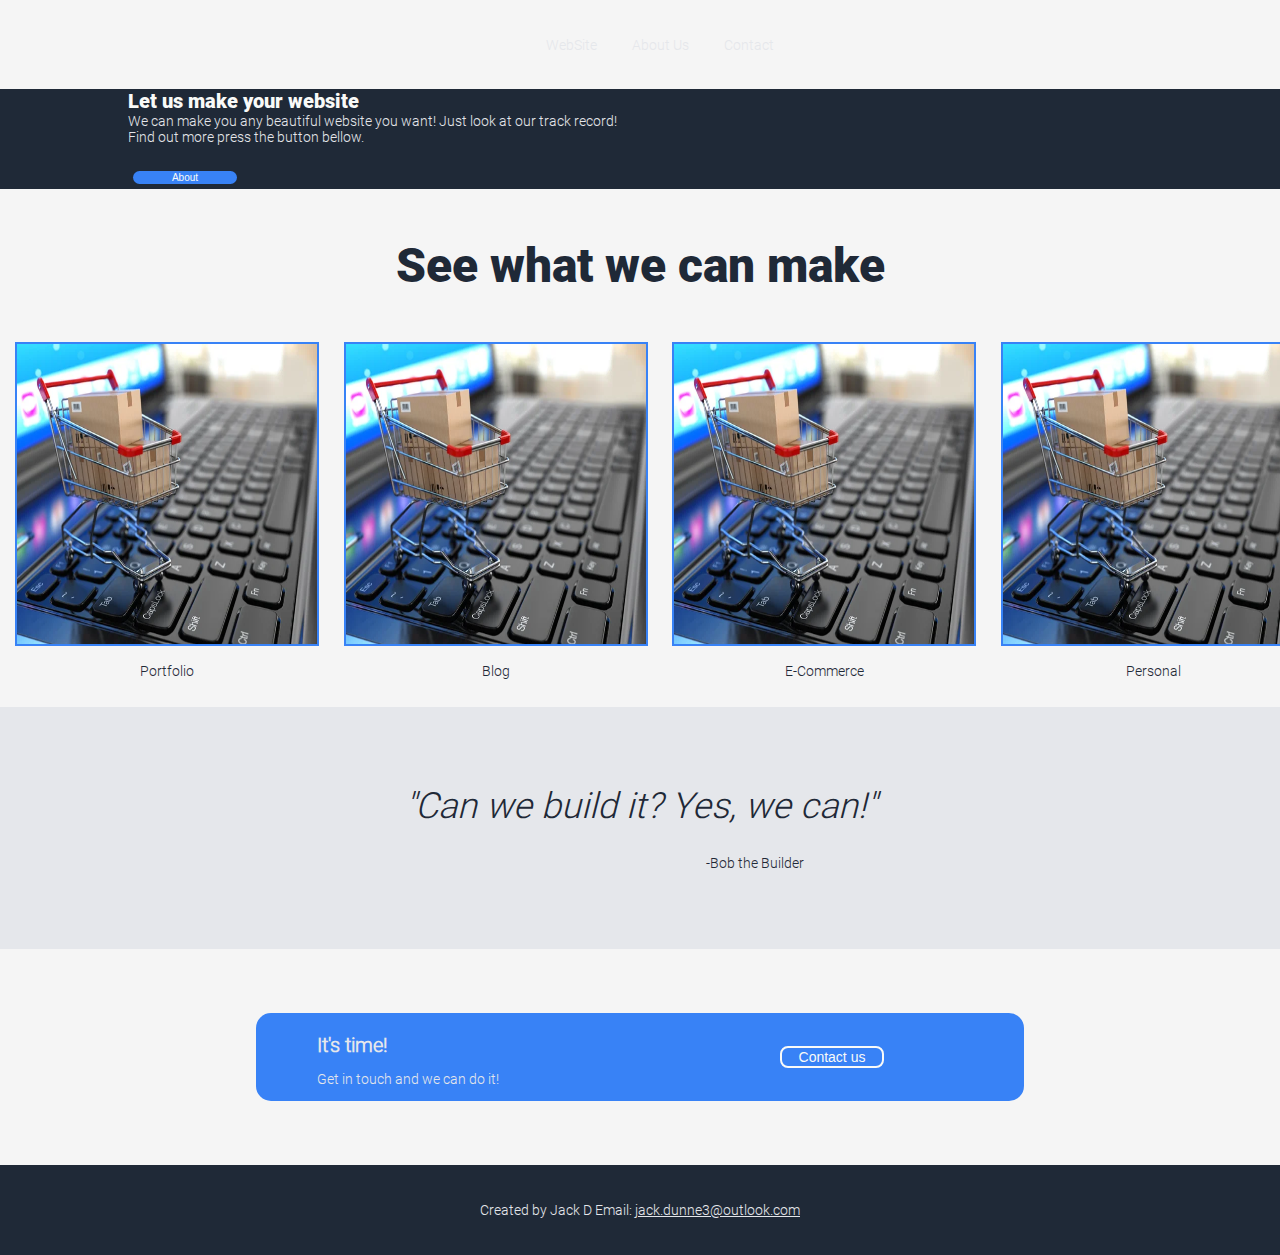
==== index.html @ a71b837d "touched up the home page" ====
<!DOCTYPE html>
<html lang="en">
    <head>
        <meta charset="UTF-8">
        <link rel="icon" type="image/x-icon" href="./images/kreative.ico">
        <meta name="keywords" content="">
        <meta name="description" content="Assigment 2">
        <meta name="author" content="Jack,Sfwn">
        <link rel="icon" type="image/x-icon" href="./images/mars.ico">
        <!-- <link rel="stylesheet" href="./css/main.css"> -->
        <link rel="stylesheet" href="./css/nabvbar.css">
        <link rel ="stylesheet" href="./css/footer.css">
        <link rel="stylesheet" href="./style/styles.css">
        <title>Assigment 2</title>
    </head>
    <body>
       <header class="header-container">
        <nav class="nav">
            <ul class="navbar">
                <li class="nav-items">
                    <a href="../index.html" class="nav-links">
                        WebSite
                    </a>
                </li>
                <li class="nav-items"> 
                    <a href="../pages/about-us.html" class="nav-links">
                        About Us
                    </a>
                </li>
                <li class="nav-items">
                    <a href="../pages/contacts.html" class="nav-links">
                        Contact
                    </a>
                </li>
            </ul>
        </nav>
       </header>
       <main>
            <section class="hero">
                <div class="hero-text">
                    <div id="hero-text1">Let us make your website</div>
                    <div id="hero-text2">
                        We can make you any beautiful website you want! 
                        Just look at our track record!
                        Find out more press the button bellow.
                        <button>
                            About
                        </button>
                    </div>
                    
                </div>
                <div class="hero-img">
                    <!-- <img src="./images/hero-img.png" > -->
                </div>
            </section>
            <section class="grid-view">
                <p class="title">
                    See what we can make
                </p>
                <ul class="grid">
                    <li><img src="./images/landing1.png" alt="Image 1"> <p>Portfolio</p></li>
                    <li><img src="./images/landing1.png" alt="Image 1"> <p>Blog</p></li>
                    <li><img src="./images/landing1.png" alt="Image 1"> <p>E-Commerce</p></li>
                    <li ><img src="./images/landing1.png" alt="Image 1"> <p>Personal</p></li>
                </ul>
            </section>
            <section class="quote">
                <blockquote cite="Bob the Builder">
                    <i>
                         "Can we build it? Yes, we can!"
                    </i>
                    
                </blockquote>
                <p>
                    -Bob the Builder
                </p>
            </section>
            <section class="call-to-action">
               <div class="container">
                    <div class="call-to-action-one">
                        <b><p id="call1">It's time!</p></b>
                        <p id="call2">Get in touch and we can do it!</p>
                    </div>
                    <div class="call-to-action-two">
                        <button>Contact us</button>
                    </div>
               </div>
            </section>
       </main>
       <footer>
            <p>
                Created by Jack D Email: 
                <a href="mailto:jack.dunne3@outlook.com"> 
                    jack.dunne3@outlook.com
                </a>
          </p>
       </footer>
    </body>
</html>
---- css/main.css ----
/* 
    color 
    Primary = #1F2937
*/

@font-face {
    font-family: 'Roboto-black';
    src: url(../style/fonts/Roboto-Black.ttf);
}
@font-face {
    font-family: 'Roboto-light';
    src: url(../style/fonts/Roboto-Light.ttf);
}
@font-face {
    font-family: 'Roboto-medium';
    src: url(../style/fonts//Roboto-Medium.ttf);
}
@font-face{
    font-family:'Roboto-thin';
    src:url(../style/fonts//Roboto-Thin.ttf);
}

*{
    font-size: 16px;
    box-sizing: border-box;
    margin: 0;
    padding: 0;
    font-family: 'Roboto-light';
}

body {
    display: block;
}

#heros {
    min-height: 100vh;
    width: 100%;
}

.heros-contact {
    display: block;
    position: relative;
}

.heros-about {
    display: block;
    position: relative;
}

.about-hero-background {
    display: block;
    background: url(../images/about-us-1.jpg);
    position: relative;
    background-repeat: no-repeat;
    background-position: center;
    background-size: cover;
    min-height: 60vh;
    width: 100%;
    z-index: 9999;

    &::before {
        content: '';
        position: absolute;
        top: 0;
        right: 0;
        bottom: 0;
        left: 0;
        background-color: #1F2937;
        opacity: 0.8;
        z-index: -1;
    }
}

.header-text {
    top: 38%;
    left: 42%;
    display: block;
    position: absolute;
    font-family: 'Roboto-black';
    font-weight:bold;
    margin: 0;
    padding: 0;
    font-size: 3rem;
    color: #F9FAF8;
    z-index: 99999;
}

.contact-hero-background {
    display: block;
    position: relative;
    background: url(../images/contact-page-1.jpg);
    background-repeat: no-repeat;
    background-position: center;
    background-size: cover;
    min-height: 60vh;
    width: 100%;
    z-index: 9999;

    &::before {
        content: '';
        position: absolute;
        top: 0;
        right: 0;
        bottom: 0;
        left: 0;
        background-color: #1F2937;
        opacity: 0.8;
        z-index: -1;
    }
}

#mission {
    width:100%; 
    height:100%; 
    margin: 0 auto; 
}

#vision {
    width:100%; 
    height:100%; 
    margin: 0 auto; 
    background: #E5E7EB; 
}

.mission-container, .vision-container {
    width: 90vw; 
    height:auto; 
    margin: 0 auto; 
    padding: 50px 0;
}

.secondary-header {
    font-size: 3rem;
    font-family: 'Roboto-black';
    color: #1f2937;
    width: 100%;
    height: 25%;
    margin-bottom: 1rem;
}

.people-container {
    width: 90vw; 
    height:auto; 
    margin: 0 auto; 
}

.people-column {
    float: left;
    width: 25%;
    margin-bottom: 1rem;
    padding: 0 1.5rem;
    display: flex;
    flex-direction: column;
    justify-content: center;
    align-items: center;
}
  
.people-card {
    box-shadow: 0 4px 8px 0 rgba(0, 0, 0, 0.2);
    margin: 8px;
    padding: .5rem 1rem;
    display: flex;
    flex-direction: column;
    align-items: center;
    justify-content: center;
}

.people-card img{
    width: 10vw;
    height: 13vh;
    padding-bottom: .6rem;
}

.card-container {
    display: flex;
    flex-direction: column;
    justify-content: center;
    align-items: center;
    padding: 0 16px;
}
  
.card-header-text {
    font-family: 'Roboto-black';
    color: #1F2937;
    font-weight: bolder;
    padding-bottom: .2rem;
}

.card-title {
    color: grey;
    padding-bottom: .7rem;
}
  
.card-body__text {
    font-family: 'Roboto';
    font-weight: lighter;
    padding-bottom: .5rem;
    text-align: center;
}

.card-footer__text {
    font-family: 'Roboto';
    padding-bottom: .5rem;
}

.card-button {
    border: none;
    border-radius: 10px;
    outline: 0;
    display: inline-block;
    padding: 8px;
    color: white;
    background-color: #3882F6;
    text-align: center;
    cursor: pointer;
    width: 100%;
}
  
.card-button:hover {
    background-color: #1f2937;
}

#location {
    width:100%; 
    height:100%; 
    margin: 0 auto; 
}

.location-container {
    font-family: 'Roboto';
    width: 90vw; 
    height:auto; 
    margin: 0 auto; 
    padding: 50px 0;
}

.location-container .header-section {
    display: flex;
    justify-content: center;
    align-items: center;
    flex-direction: column;
    padding-bottom: 1rem;
}

.location-container .header-section h2{
    font-size: 3rem;
    font-family: 'Roboto-black';
    color: #1f2937;
    padding-bottom: .5rem;
}

.location-container .header-section p{
    font-family: 'Roboto';
    font-size: 1rem;
}

.location-container .header-section p b{
    color: #1f2937;
    font-weight: bold;
    font-family: 'Roboto';
    font-size: 1rem;
}

.location-container .contact-information{
    display: flex;
    flex-direction: row;
    justify-content: space-between;
    align-items: center;
}

.location-container .card {
    display: flex;
    flex-direction: column;
    justify-content: center;
    align-items: center;
    background: #E5E7EB; 
    width: 20vw;
    height: 24vh;
    border-radius: 5px;
    margin: 1rem 2.5rem;
    box-shadow: 0px 1px 2px 0px rgba(60, 64, 67, 0.3),
    0px 1px 3px 1px rgba(60, 64, 67, 0.15);
}

.location-container .card .card-header {
    display: flex;
    align-items: center;
    justify-content: center;
    width: 2.5vw;
    height: 2.5vw;
    background-color: #3882F6;
    border-radius: 50%;
    margin-bottom: 1rem;
}

.location-container .card .card-header span i {
    color: #FFF;
    font-size: 1.25rem;
}

.location-container .card .card-body {
    display: flex;
    align-items: center;
    justify-content: center;
    flex-direction: column;
}

.location-container .card .card-body h4 {
    font-family: 'Roboto-black';
    color: #1f2937;
    font-size: 1.25rem;
    padding-bottom: .4rem;
}

.location-container .card .card-body p {
    font-family: 'Roboto';
    font-size: 1rem;
    padding: .5rem 1.5rem;
    text-align: center;
}

.location-container .card .card-body p span {
    text-decoration: underline;
    font-family: 'Roboto';
    font-size: 1rem;
}

#form {
    width:100%; 
    height:100%; 
    margin: 0 auto; 
    background: #E5E7EB; 
}

.form-container {
    font-family: 'Roboto';
    width: 90vw; 
    height:auto; 
    margin: 0 auto; 
    padding-bottom: 2.5rem;
    display: flex;
    flex-direction: row;
    justify-content: space-between;
}

.form-header {
    font-size: 3rem;
    font-family: 'Roboto-black';
    color: #1f2937;
    width: 100%;
    height: 25%;
    padding: .5rem 1rem;
    margin-bottom: 1rem;
    display: flex;
    justify-content: center;
    align-items: center;
}

.form-area{
    width: 50%;
    padding: 1.2rem .8rem;
}

.form-area form input,
.form-area form textarea {
	width: 100%;
	height:30px;
	padding:5px 10px;
	font-size: 12px;
	color:#999;
	letter-spacing:1px;
	background: #FFF;
	border:2px solid #FFF;
	margin-bottom:25px;
	transition:all .1s ease-in-out;
}

.form-area form input:focus,
.form-areaform textarea:focus {
	border: 2px solid #1f2937;
	color:#999;
}

.form-area form textarea {
	height:150px;
}

.form-area form .submit {
	width:100%;
	padding:5px 8px;
	font-size: 12px;
	letter-spacing:1px;
	background:#3882F6;
	height: 40px;
	text-transform:uppercase;
	letter-spacing:1px;
	color:#FFF;
	border:2px solid #1f2937;
	transition:all .1s ease-in-out;
}

.form-area form .submit:hover {
	color:#FFF;
	border:2px solid #3882F6;;
	background: #1f2937;
	cursor:pointer;
}

.form-area form .required {
	color:#3882F6;
    cursor: pointer;
}

.address-area {
    width: 50%;
    padding: .5rem .8rem;
}

.address-area .address p {
    display: flex;
    flex-direction: column;
    padding-bottom: .2rem;
}

.address-area .address p .icon {
    padding-bottom: .2rem;
    font-family: 'Roboto-black';
    color: #1f2937;
    font-size: 1.25rem;
}

.address-area .address p .text {
    padding-bottom: .2rem;
    font-family: 'Roboto';
    font-size: 1rem;
}


.address-area .map img{
    border-radius: 5px;
    width: 40vw;
    height: 13vw;
    box-shadow: 0px 1px 2px 0px rgba(60, 64, 67, 0.3),
    0px 1px 3px 1px rgba(60, 64, 67, 0.15);
}
---- css/nabvbar.css ----
.header{
    background-color: #1F2937 ;
    max-width: 100vw;
    width: 100%;
    height: 40%;
    display: flex;
    text-align: center;
    justify-content: center;
}

.header-container{
    display: flex;
    justify-content: space-around;
    align-items: center;
    width: 100%;
}

.logo{
    padding: 1.5rem 1.25rem;
    font-size: 1.5rem;
    width: 30%;
    font-weight: bold;
}

.logo-link {
    text-decoration: none;
    color: #F9FAF8;
}

.navbar{
    display: flex;
    flex-direction: row;
    margin-right: auto;
    width: 70%;
}

.nav-items{ 
    display: inline-block;
    font-size: 1.125rem;
    list-style: none;
    padding: 1.5rem 1.25rem;
}

.nav-links{
    text-decoration: none;
    color: #E5E7EB;
    text-align: justify;
    text-wrap: nowrap;
}

.nav-links:hover{
    color: #3882F6;
}
---- css/footer.css ----
footer{
    display:flex;
    background-color: #1F2937;
    width: 100%;
    height: 10vh;
    text-align: center;
    justify-content: center;
    align-items: center;
    color: #F9FAF8;
}

.footer-link{
    text-decoration: none;
    color: #F9FAF8;
    text-align: center;
}

.footer-link:hover {
    color: #3882F6;
}
---- style/styles.css ----
@font-face {
    font-family: 'Roboto-black';
    src: url(fonts/Roboto-Black.ttf);
}
@font-face {
    font-family: 'Roboto-light';
    src: url(fonts/Roboto-Light.ttf);
}
@font-face {
    font-family: 'Roboto-medium';
    src: url(fonts/Roboto-Medium.ttf);
}
@font-face{
    font-family:'Roboto-thin';
    src:url(fonts/Roboto-Thin.ttf);
}

*{
    font-size: 18px;
    color: #E5E7EB;
}
body{
    display: flex;
    flex-direction: column;
    font-family: 'Roboto-light';
    margin: 0;
    width: 100%;
    background-color: whitesmoke;
    justify-content: center;
}

button{
    background-color: #3882F6;
    color:#F9FAF8;
    border-radius: 8px;
}

.hero{
    background-color: #1f2937;
    display: flex;
    padding-left: 10%;
    gap:5%;
    justify-content: center;
    align-items: center;
    .hero-text{
        width: 55%;
        height: 100%;
        #hero-text1{
            font-family: 'Roboto-black';
            font-weight:bold;
            margin: 0;
            font-size: 48px;
            color: #F9FAF8;
        }
        #hero-text2{
            margin: 0;
            margin-bottom: 1%;
        }
        button{
            margin-top: 5%;
            margin-left: 1%;
            text-size-adjust: auto;
            border: none;
            height: 12%;
            width: 20%;
            
            display: block;
        }
    }
    .hero-img{
        display: flex;
        min-width: 50%;
        height: 100%;
        justify-content: center;
        align-items: center;
        color: #E5E7EB;
        background-color: rgb(154, 177, 178);
        img {
            min-width: 100%;
            max-height: 100%;
        }

    }

}

.grid-view{
    overflow: hidden;
    .title{
        padding: 0;
        text-align: center;
        font-size: 48px;
        font-family: 'Roboto-black';
        color: #1f2937;
    }
    .grid{
        display: flex;
        justify-content: center;
        align-items: center;
        list-style-type: none;
        gap: 2%;
        text-align: center;
        img{
            border:2px solid #3882F6;
        }
        p{
            color:#1F2937 ;
        }
    }
    
}

.quote{
    display: flex;
    flex-direction: column;
    background-color: #E5E7EB;
    padding: 5%;
    height: 30%;
    font-size: 36px;
    justify-content: center;
    align-items: center;
    font-size: 36px;
    blockquote{
        i{
            font-size: 36px;
            color:#1F2937 ;
        }
    }
    p{
        margin-left: 20%;
        color:#1F2937 ;
    }
}

.call-to-action{
    margin-top: 5%;
    margin-bottom: 5%;
    display: flex;
    
    height: 20%;
    justify-content: center;
    align-items: center;
    .container{
        display: flex;
        background-color: #3882F6;
        width: 60%;
        height: 100%;
        border-radius: 15px;
        align-items: center;
        .call-to-action-one{
            display: flex;
            flex-grow: 1;
            flex-direction: column;
            justify-content:left;
            align-items:flex-start;
            margin-left: 8%;
            #call1{
                margin-bottom: 0;
                font-size: 20px;
            }
        }
        .call-to-action-two{
            height: 100%;
            display: flex;
            justify-content: center;
            align-items: center;
            width: 50%;
            button{
                height: 25%;
                width: 27%;
                border: 2px solid #F9FAF8;
            }
        }
    }

}

@media screen and (max-width: 1500px) {
    * {
        font-size: 12px; 
    }
    .hero{
        .hero-text{
            #hero-text1{
                font-size: 20px;
            }
        }
    }
}

@media screen and (max-width: 1300px) {
    * {
        font-size: 14px; 
    } 
        .hero{
            .hero-text{
                #hero-text1{
                    font-size: 20px;
                }
                button{
                    font-size: 10px;
                }
            }
        }
}

@media screen and (max-width: 1200px) {
    * {
        font-size: 12px; 
    } 
    header{
        .hero{
            .hero-text{
                #hero-text1{
                    font-size: 40px;
                }
               
            }
        }
    }
}
@media screen and (max-width: 1000px) {
    * {
        font-size: 12px; 
    } 
    header{
        .hero{
            
            .hero-text{
                #hero-text1{
                    font-size: 40px;
                }
               
            }
        }
    }
}
@media screen and (max-width: 750px) {
    * {
        font-size: 12px; 
    } 
    header{
      
    }
}
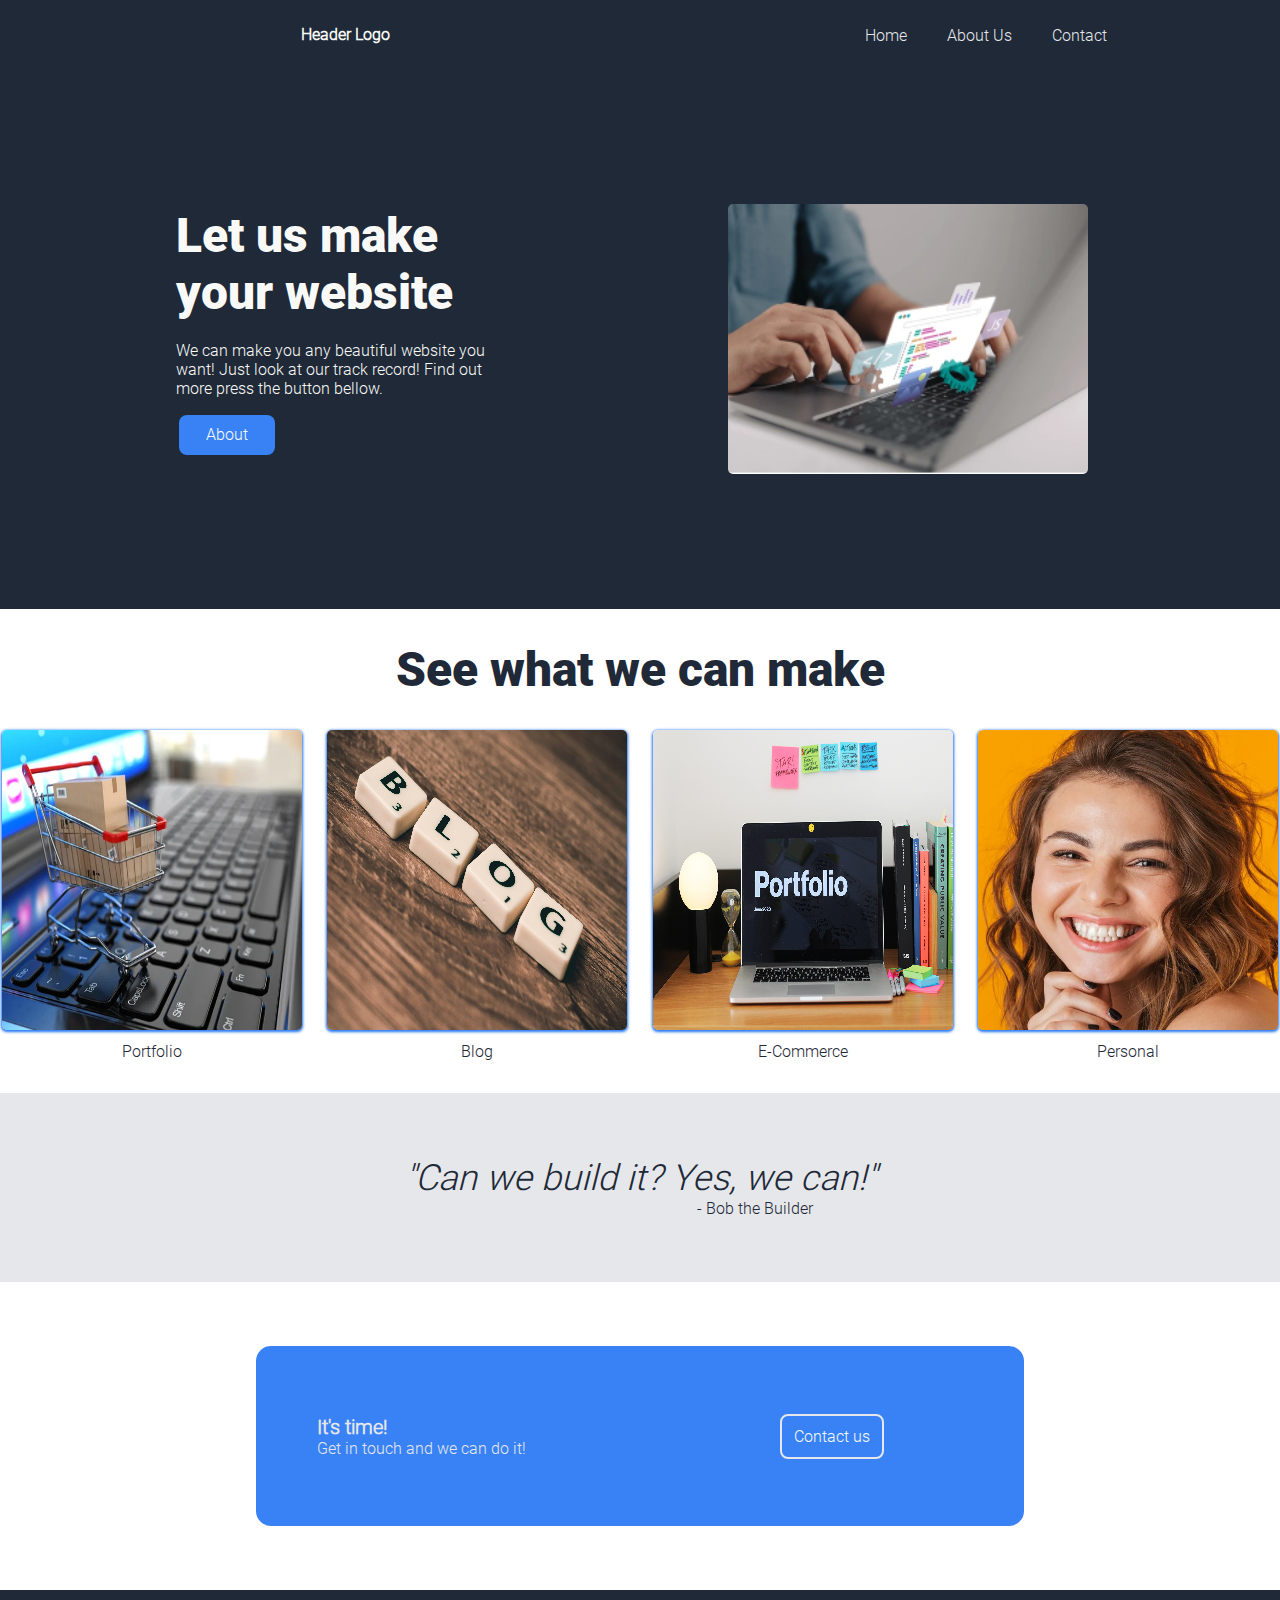
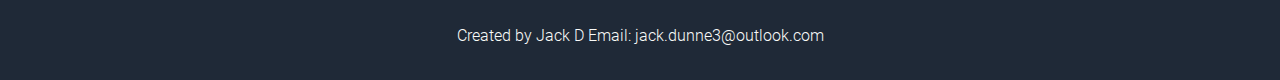
==== commit 880880f8: "whole css architecture change and adjusted the home page, left reponsive, menu icon and logo." ====
--- a/index.html
+++ b/index.html
@@ -1,40 +1,51 @@
 <!DOCTYPE html>
 <html lang="en">
-    <head>
+<head>
         <meta charset="UTF-8">
         <link rel="icon" type="image/x-icon" href="./images/kreative.ico">
         <meta name="keywords" content="">
         <meta name="description" content="Assigment 2">
-        <meta name="author" content="Jack,Sfwn">
+        <meta name="author" content="Jack,Safwan">
         <link rel="icon" type="image/x-icon" href="./images/mars.ico">
+        <!-- Font Awesome cdn link -->
+        <link rel="stylesheet" href="https://cdnjs.cloudflare.com/ajax/libs/font-awesome/6.5.2/css/all.min.css">
         <!-- <link rel="stylesheet" href="./css/main.css"> -->
-        <link rel="stylesheet" href="./css/nabvbar.css">
-        <link rel ="stylesheet" href="./css/footer.css">
-        <link rel="stylesheet" href="./style/styles.css">
-        <title>Assigment 2</title>
-    </head>
-    <body>
-       <header class="header-container">
-        <nav class="nav">
-            <ul class="navbar">
-                <li class="nav-items">
-                    <a href="../index.html" class="nav-links">
-                        WebSite
-                    </a>
-                </li>
-                <li class="nav-items"> 
-                    <a href="../pages/about-us.html" class="nav-links">
-                        About Us
-                    </a>
-                </li>
-                <li class="nav-items">
-                    <a href="../pages/contacts.html" class="nav-links">
-                        Contact
-                    </a>
-                </li>
-            </ul>
-        </nav>
-       </header>
+        <link rel="stylesheet" href="./style/all-css.css">
+
+        <title>Kreactive Ecom | Home</title>
+</head>
+<body>
+        <header class="header">
+            <div class="header-container">
+                <!-- Logo -->
+                <div class="logo">
+                    <h1 class="logo-header">
+                        <a href="./index.html" class="logo-link">Header Logo</a>
+                    </h1>
+                </div>
+                <!-- Navbar -->
+                <nav class="nav">
+                    <ul class="navbar">
+                        <li class="nav-items">
+                            <a href="./index.html" class="nav-links">
+                                Home
+                            </a>
+                        </li>
+                        <li class="nav-items"> 
+                            <a href="./about-us.html" class="nav-links">
+                                About Us
+                            </a>
+                        </li>
+                        <li class="nav-items">
+                            <a href="./contacts.html" class="nav-links">
+                                Contact
+                            </a>
+                        </li>
+                    </ul>
+                </nav>
+            </div>
+        </header>
+
        <main>
             <section class="hero">
                 <div class="hero-text">
@@ -50,20 +61,22 @@
                     
                 </div>
                 <div class="hero-img">
-                    <!-- <img src="./images/hero-img.png" > -->
+                    <img src="./images/hero-img.png">
                 </div>
             </section>
+
             <section class="grid-view">
                 <p class="title">
                     See what we can make
                 </p>
                 <ul class="grid">
                     <li><img src="./images/landing1.png" alt="Image 1"> <p>Portfolio</p></li>
-                    <li><img src="./images/landing1.png" alt="Image 1"> <p>Blog</p></li>
-                    <li><img src="./images/landing1.png" alt="Image 1"> <p>E-Commerce</p></li>
-                    <li ><img src="./images/landing1.png" alt="Image 1"> <p>Personal</p></li>
+                    <li><img src="./images/landing2.png" alt="Image 1"> <p>Blog</p></li>
+                    <li><img src="./images/landing3.png" alt="Image 1"> <p>E-Commerce</p></li>
+                    <li ><img src="./images/landing4.png" alt="Image 1"> <p>Personal</p></li>
                 </ul>
             </section>
+            
             <section class="quote">
                 <blockquote cite="Bob the Builder">
                     <i>
@@ -72,9 +85,10 @@
                     
                 </blockquote>
                 <p>
-                    -Bob the Builder
+                    - Bob the Builder
                 </p>
             </section>
+            
             <section class="call-to-action">
                <div class="container">
                     <div class="call-to-action-one">
@@ -87,13 +101,14 @@
                </div>
             </section>
        </main>
-       <footer>
+
+       <footer class="footer">
             <p>
-                Created by Jack D Email: 
-                <a href="mailto:jack.dunne3@outlook.com"> 
+                Created by Jack D Email:
+                <a href="mailto:safwan@gail.com" class="footer-link"> 
                     jack.dunne3@outlook.com
                 </a>
-          </p>
-       </footer>
-    </body>
+            </p>
+    </footer>
+</body>
 </html>--- a/style/all-css.css
+++ b/style/all-css.css
@@ -0,0 +1,16 @@
+/* initail */
+@import url(./css/main.css);
+/* Navbar */
+@import url(./css/nabvbar.css);
+@import url(./css/footer.css);
+/* Hero */
+@import url(./css/hero-section.css);
+/* Home */
+@import url(./css/home.css);
+/* Services Page */
+@import url(./css/vision-section.css);
+@import url(./css/mission-section.css);
+@import url(./css/people-section.css);
+/* Contact page */
+@import url(./css/location-section.css);
+@import url(./css/contact-form.css);
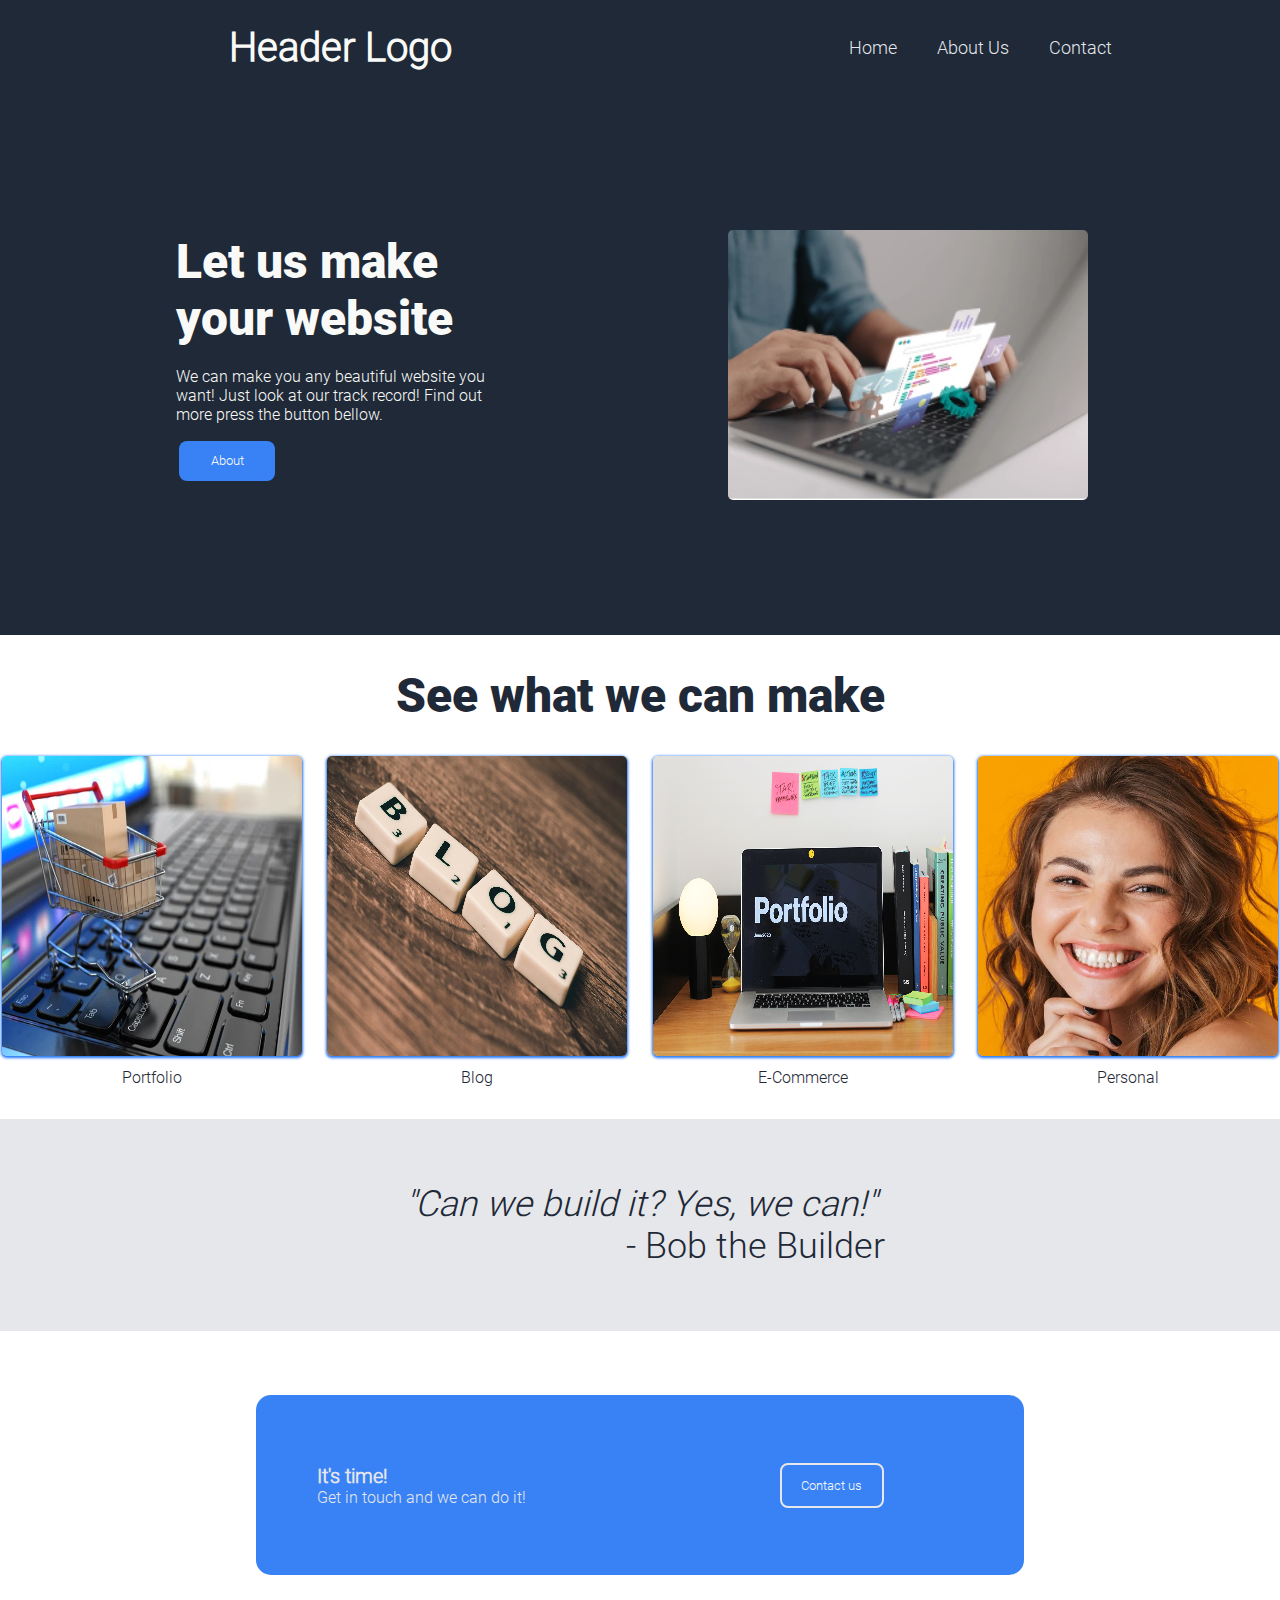
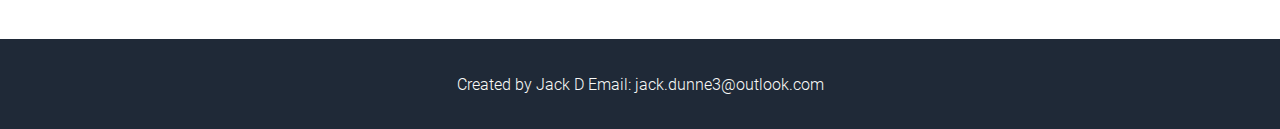
==== commit d389ccd4: "still working on navbar item" ====
--- a/index.html
+++ b/index.html
@@ -24,7 +24,9 @@
                     </h1>
                 </div>
                 <!-- Navbar -->
+                
                 <nav class="nav">
+                    <i class="fa-solid fa-bars"></i>
                     <ul class="navbar">
                         <li class="nav-items">
                             <a href="./index.html" class="nav-links">
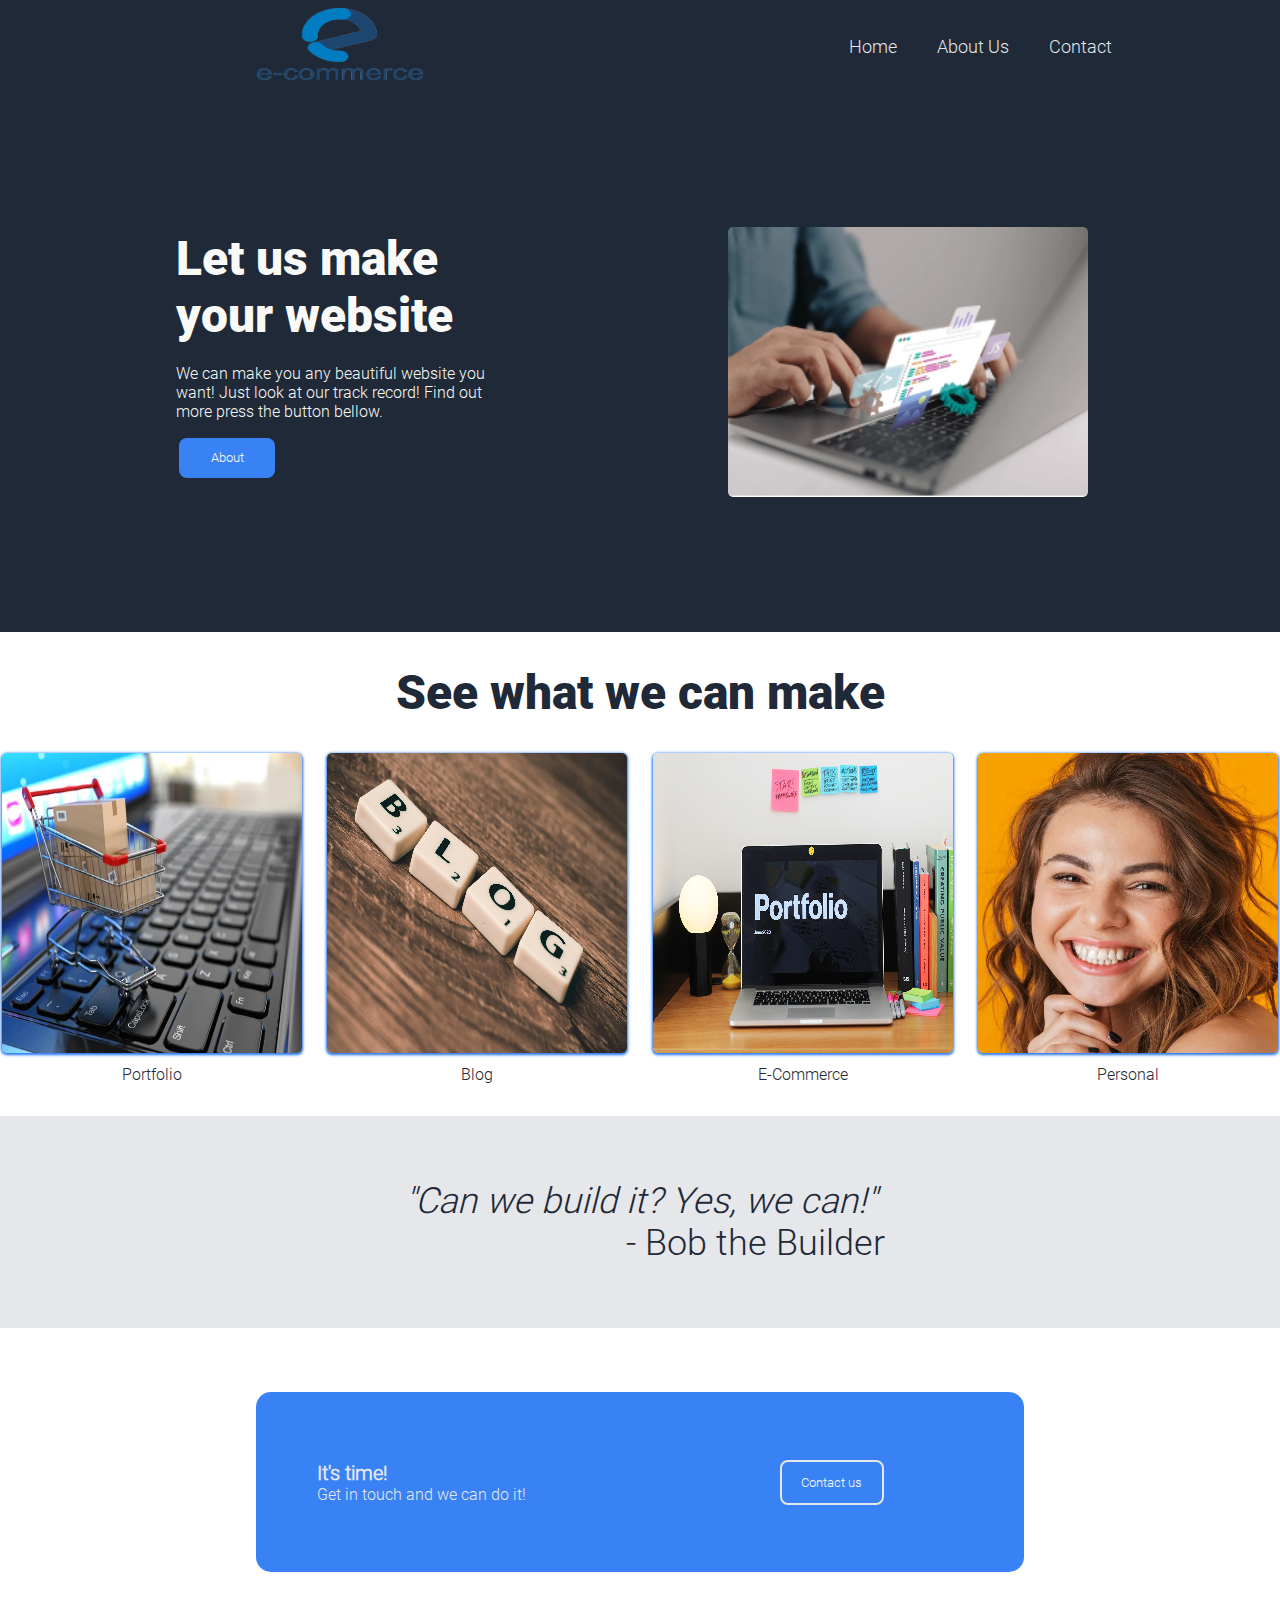
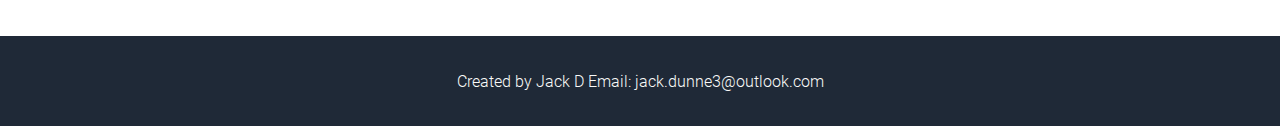
==== commit b3288c32: "logo added." ====
--- a/index.html
+++ b/index.html
@@ -19,14 +19,16 @@
             <div class="header-container">
                 <!-- Logo -->
                 <div class="logo">
-                    <h1 class="logo-header">
-                        <a href="./index.html" class="logo-link">Header Logo</a>
-                    </h1>
+                    <a href="./index.html" class="logo-link">
+                        <img src="./images/logo.png" alt="Logo">
+                    </a>
                 </div>
+
                 <!-- Navbar -->
-                
                 <nav class="nav">
-                    <i class="fa-solid fa-bars"></i>
+                    <span class="humb">
+                        <i class="fa-solid fa-bars"></i>
+                    </span>
                     <ul class="navbar">
                         <li class="nav-items">
                             <a href="./index.html" class="nav-links">
--- a/style/all-css.css
+++ b/style/all-css.css
@@ -1,7 +1,7 @@
 /* initail */
 @import url(./css/main.css);
 /* Navbar */
-@import url(./css/nabvbar.css);
+@import url(./css/navbar.css);
 @import url(./css/footer.css);
 /* Hero */
 @import url(./css/hero-section.css);
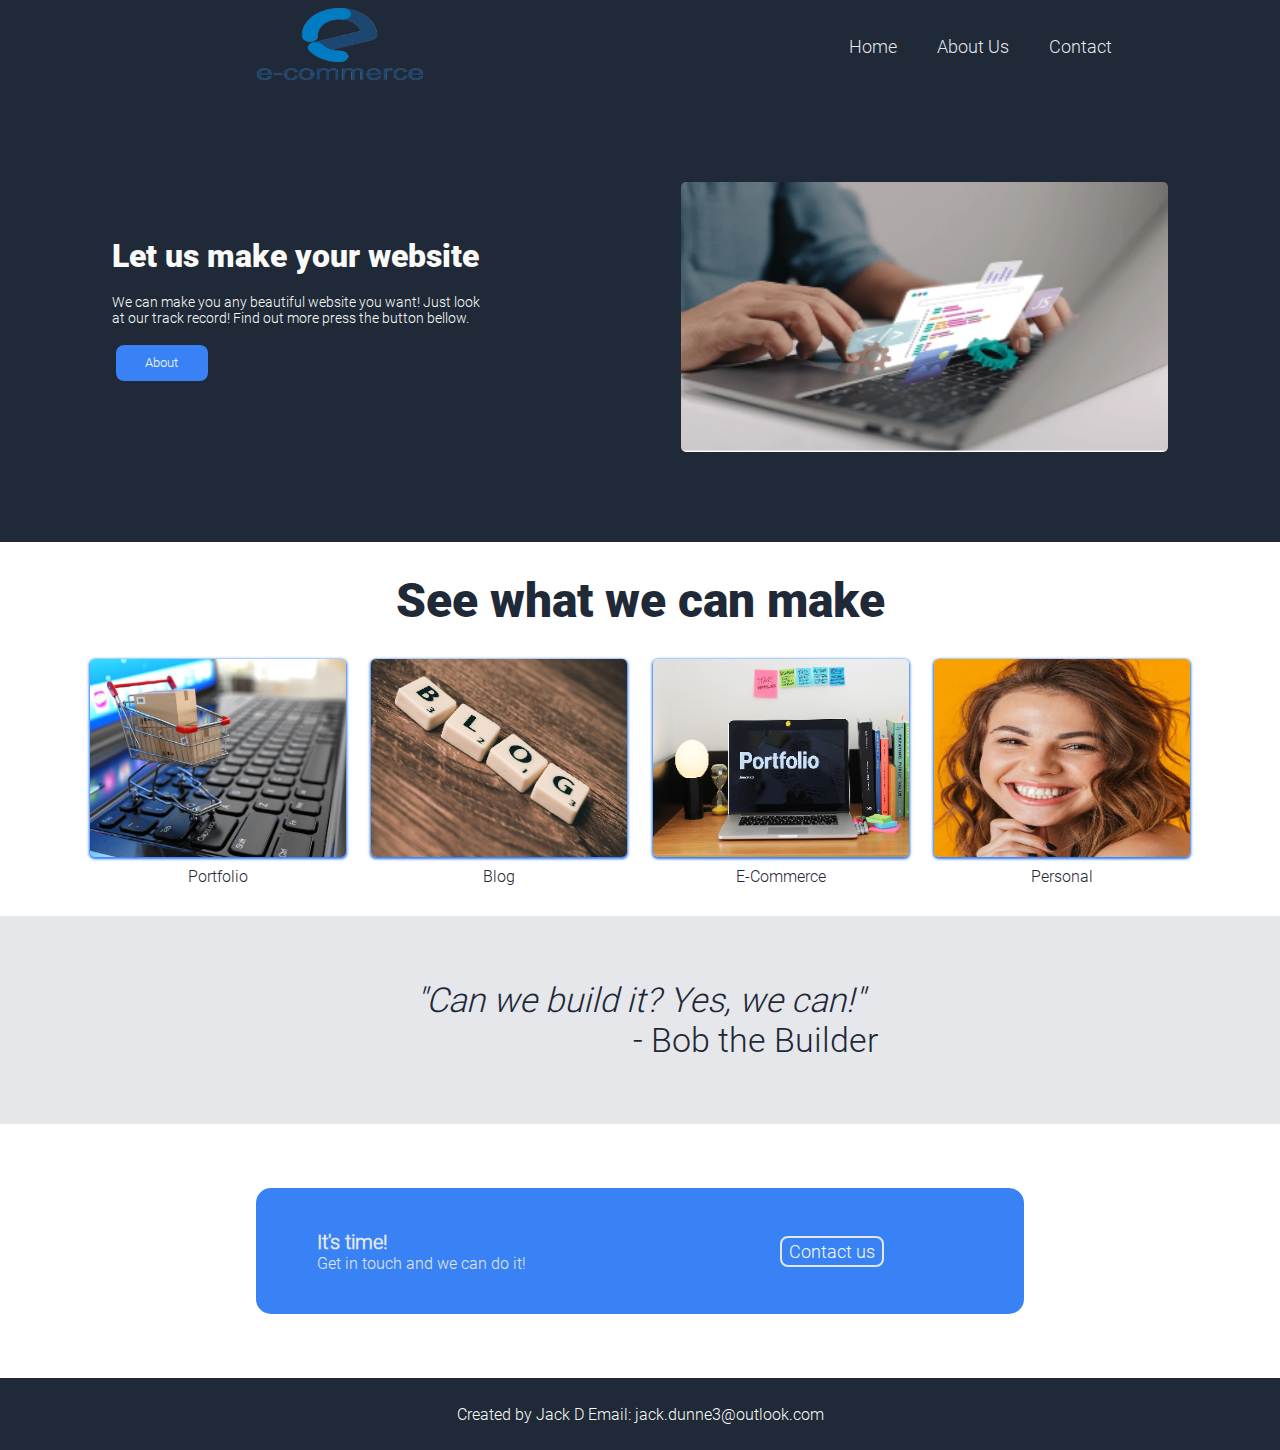
==== commit 1bec2e12: "just responsive of footer section and home page" ====
--- a/index.html
+++ b/index.html
@@ -62,7 +62,6 @@
                             About
                         </button>
                     </div>
-                    
                 </div>
                 <div class="hero-img">
                     <img src="./images/hero-img.png">
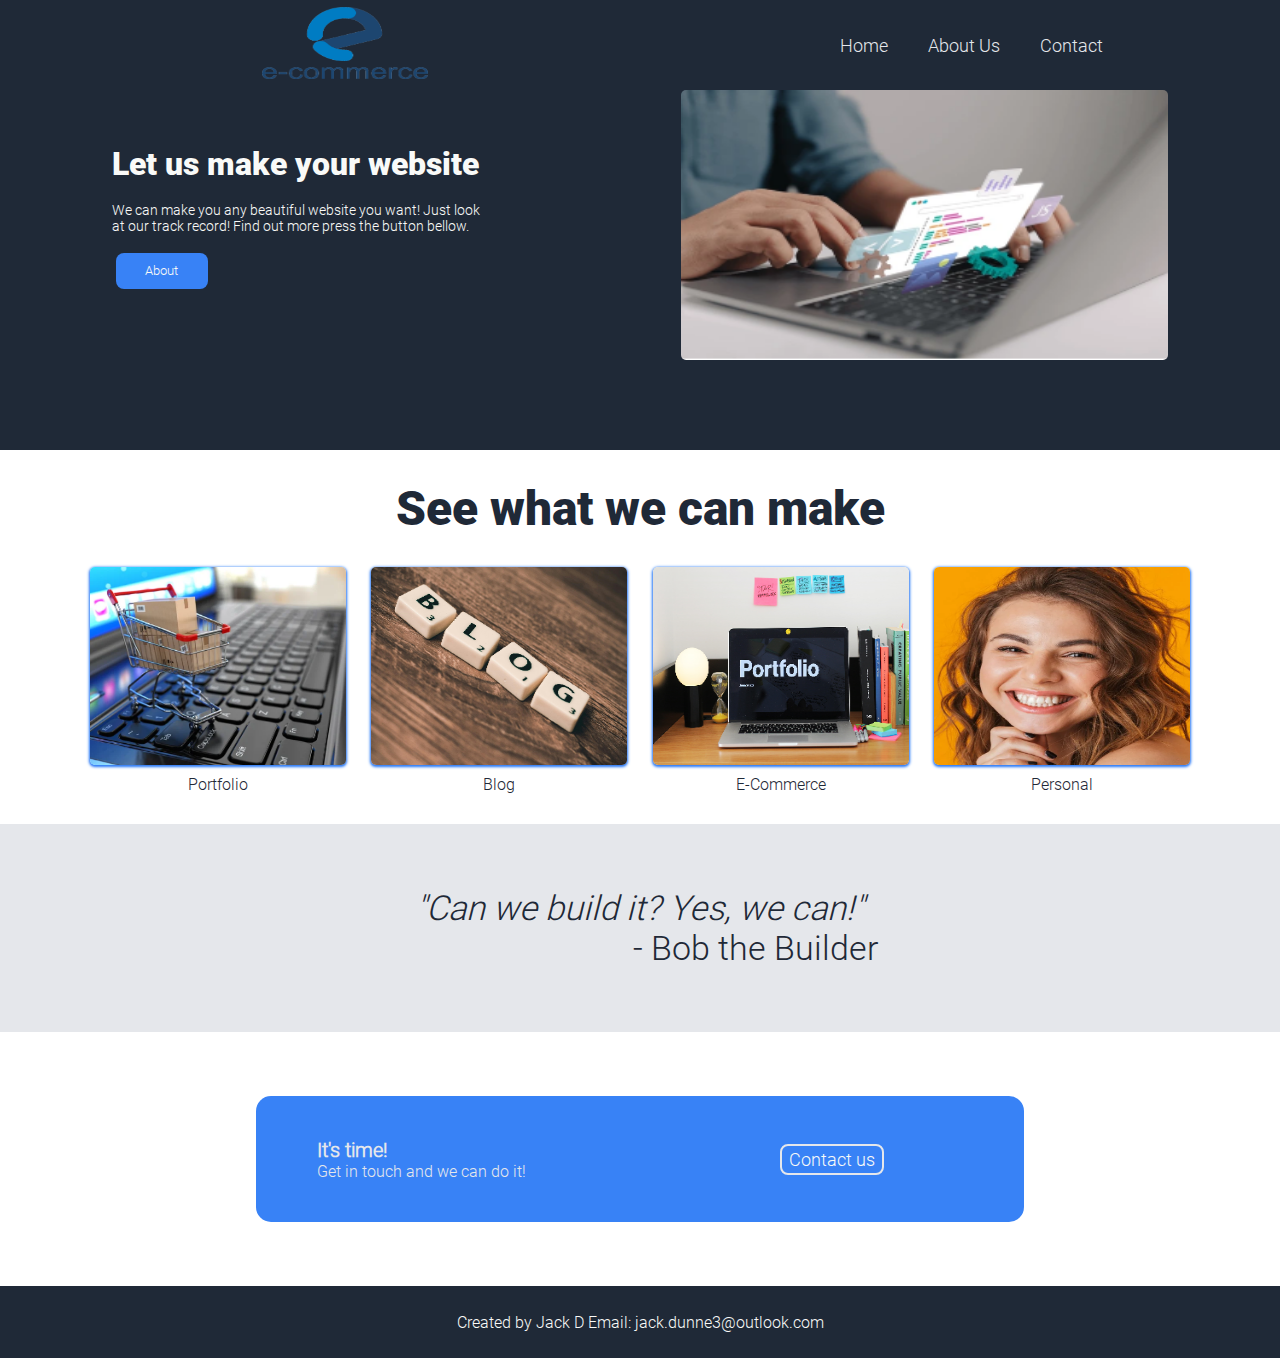
==== commit 9df830c9: "media query cahnges, some refactor and some style changes" ====
--- a/index.html
+++ b/index.html
@@ -15,17 +15,15 @@
         <title>Kreactive Ecom | Home</title>
 </head>
 <body>
-        <header class="header">
-            <div class="header-container">
-                <!-- Logo -->
+        <header >
                 <div class="logo">
                     <a href="./index.html" class="logo-link">
                         <img src="./images/logo.png" alt="Logo">
                     </a>
                 </div>
 
-                <!-- Navbar -->
-                <nav class="nav">
+                
+                <nav >
                     <span class="humb">
                         <i class="fa-solid fa-bars"></i>
                     </span>
@@ -47,7 +45,6 @@
                         </li>
                     </ul>
                 </nav>
-            </div>
         </header>
 
        <main>
